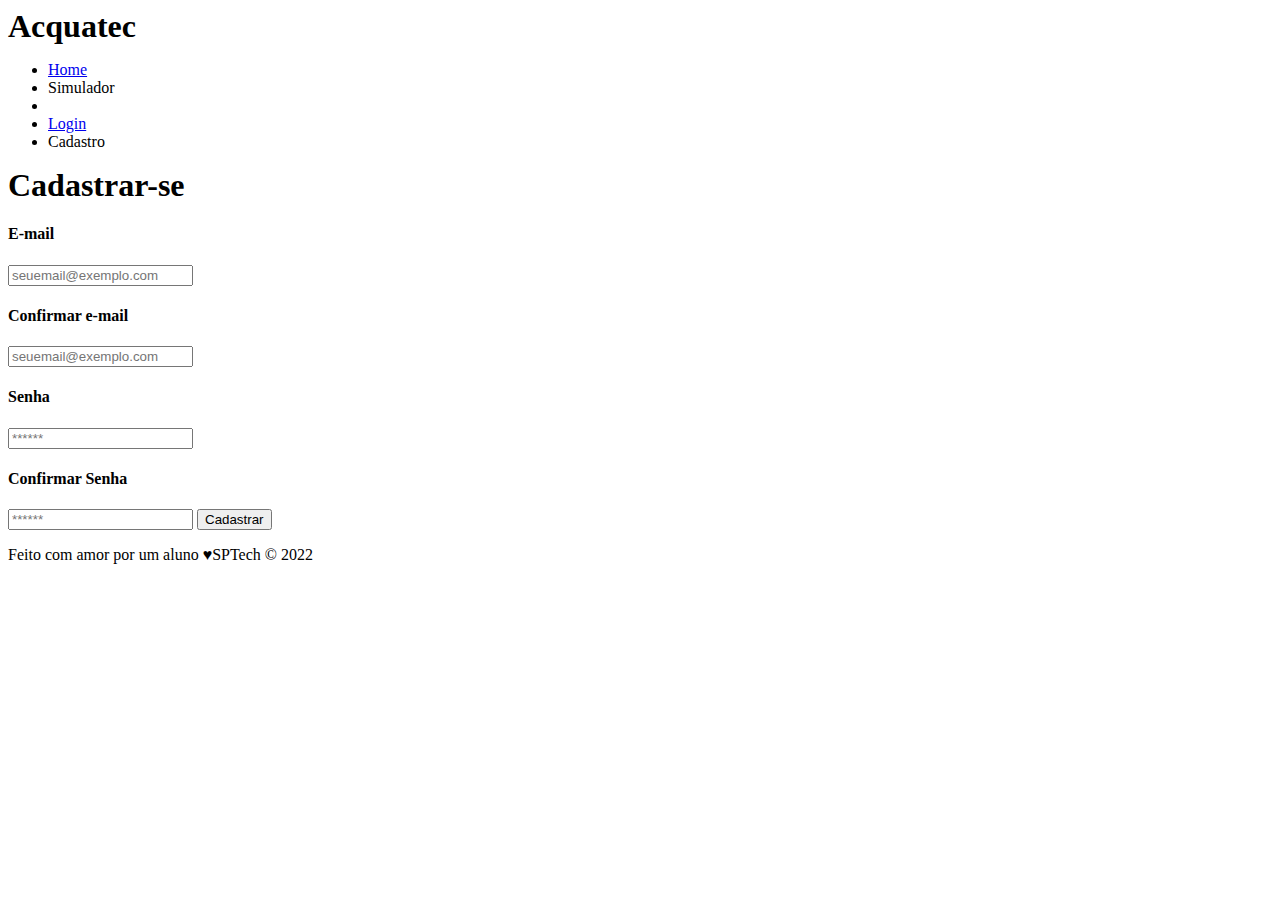
==== cadastro.html @ 4e9deb0c "Add files via upload" ====
<!DOCTYPE html>
<html lang="pt-br">

<head>
    <meta charset="UTF-8">
    <meta http-equiv="X-UA-Compatible" content="IE=edge">
    <meta name="viewport" content="width=device-width, initial-scale=1.0">
    <title>CADASTRO -AquaTec</title>
    <link rel="stylesheet" href="estilo.css">
</head>

<body>
    <div class="header">
        <div class="container">
            <h1 class="titulo">Acquatec</h1>
            <ul class="navBar">
                <li>
                    <a href="index.html">Home</a>
                </li>
                <li>Simulador</li>
                <li>
                <li><a href="login.html">Login</a></li>
                <li id="aqui">Cadastro</li>
            </ul>
        </div>
     </div>
     </div>

        <!-- Começo do Banner -->

        <div class="banner">
            <div class="container">
                <div class="card">
                    <h1>Cadastrar-se</h1>
                    <h4>E-mail</h4>
                    <input placeholder="seuemail@exemplo.com">
                    <h4>Confirmar e-mail</h4>
                    <input placeholder="seuemail@exemplo.com">
                    <h4>Senha</h4>
                    <input type="password" placeholder="******">
                    <h4>Confirmar Senha</h4>
                    <input type="password" placeholder="******">
                    <button>Cadastrar</button>
                </div>
            </div>
         </div>
                <!-- Fim do Banner -->

                <!-- Começo do footer -->
                <div class="footer">
                    <div class="container">
                        <p>
                            Feito com amor por um
                            aluno &hearts;SPTech &copy 2022
                        </p>
                    </div>
                </div>

</body>

</html>
---- estilo.css ----
.flex-item {
    width: 100px;
    height: 100px;
    border-radius: 4px;
    display: flex;
    align-items: center;
}

.base {
    margin-bottom: 15px;
    background-color: #d0d3d4;
    border-radius: 4px;
}

.box1 {
    background-color: #63b1bc;
}

.box2 {
    background-color: #1f2a44;
}

.box3 {
    background-color: #ed145b;
}

.box4 {
    background-color: #efb661;
}

h1 {
    margin: auto;
}

/* Insira o código abaixo */

 .container1 {
  display: flex;
}

.container2 {
    display: flex;
}

.container3 {
    display: flex;
}

.container4 {
  
}
.container5 {
  
}
.container6 {
  
} 

.container-exercicio-B{
display: flex;
flex-direction: column-reverse;
}

.container-desafio{

}
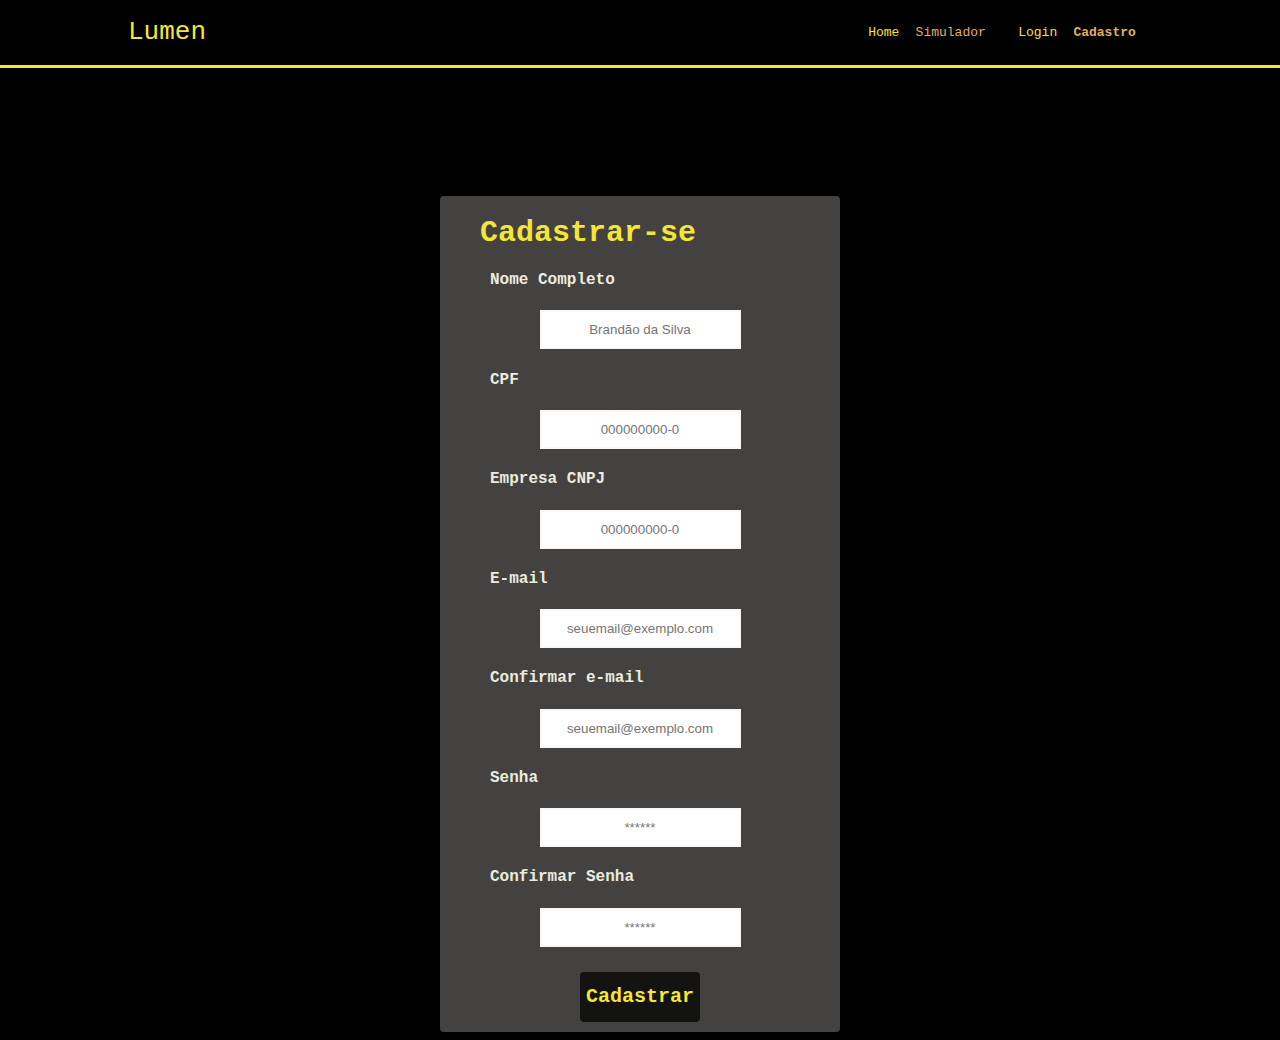
==== commit 24a13149: "Add files via upload" ====
--- a/cadastro.html
+++ b/cadastro.html
@@ -5,14 +5,14 @@
     <meta charset="UTF-8">
     <meta http-equiv="X-UA-Compatible" content="IE=edge">
     <meta name="viewport" content="width=device-width, initial-scale=1.0">
-    <title>CADASTRO -AquaTec</title>
+    <title>CADASTRO -Lumen</title>
     <link rel="stylesheet" href="estilo.css">
 </head>
 
 <body>
     <div class="header">
         <div class="container">
-            <h1 class="titulo">Acquatec</h1>
+            <h1 class="titulo">Lumen</h1>
             <ul class="navBar">
                 <li>
                     <a href="index.html">Home</a>
@@ -32,6 +32,12 @@
             <div class="container">
                 <div class="card">
                     <h1>Cadastrar-se</h1>
+                    <h4>Nome Completo</h4>
+                    <input placeholder="Brandão da Silva">
+                    <h4>CPF</h4>
+                    <input placeholder="000000000-0">
+                    <h4> Empresa  CNPJ </h4>
+                    <input placeholder="000000000-0">
                     <h4>E-mail</h4>
                     <input placeholder="seuemail@exemplo.com">
                     <h4>Confirmar e-mail</h4>
@@ -47,15 +53,7 @@
                 <!-- Fim do Banner -->
 
                 <!-- Começo do footer -->
-                <div class="footer">
-                    <div class="container">
-                        <p>
-                            Feito com amor por um
-                            aluno &hearts;SPTech &copy 2022
-                        </p>
-                    </div>
-                </div>
-
+               
 </body>
 
 </html>--- a/estilo.css
+++ b/estilo.css
@@ -1,66 +1,143 @@
-.flex-item {
-    width: 100px;
-    height: 100px;
-    border-radius: 4px;
+/* Começo do cabeçalho */
+body {
+    background-color: black;
+    margin: 0;
+    font-family: monospace;
+}
+
+.header{
+    border-bottom: 3px solid #f5e536;
+}
+
+.container {
+    width: 80%;
+    margin: auto;
     display: flex;
+}
+
+.header .container{
+    justify-content: space-between;
+}
+
+.header ul #aqui {
+    font-weight: 800;
+}
+
+ul {
+    color: #e3b062;
+}
+
+.titulo {
+    color: #f5e536;
+    width: fit-content;
+    font-weight: 500;
+}
+
+.navBar {
+    width: 300px;
+    padding: 0;
+    list-style: none;
+    display: flex;
+    justify-content: space-evenly;
     align-items: center;
 }
 
-.base {
-    margin-bottom: 15px;
-    background-color: #d0d3d4;
-    border-radius: 4px;
-}
+/* Fim do cabeçalho */
 
-.box1 {
-    background-color: #63b1bc;
-}
+/* Começo do Banner */
 
-.box2 {
-    background-color: #1f2a44;
-}
-
-.box3 {
-    background-color: #ed145b;
-}
-
-.box4 {
-    background-color: #efb661;
-}
-
-h1 {
-    margin: auto;
-}
-
-/* Insira o código abaixo */
-
- .container1 {
-  display: flex;
-}
-
-.container2 {
+.banner {
+    color: rgb(4, 2, 69);
     display: flex;
 }
 
-.container3 {
-    display: flex;
+.banner .container p span {
+    font-weight: 1000;
 }
 
-.container4 {
-  
-}
-.container5 {
-  
-}
-.container6 {
-  
-} 
-
-.container-exercicio-B{
-display: flex;
-flex-direction: column-reverse;
+.banner .container {
+    display: flex;
+    margin-top: 10%;
+    justify-content: center;
 }
 
-.container-desafio{
+.banner .container p{
+    width: 30%;
+}
 
+.banner .texto {
+    display: flex;
+    flex-direction: column;
+}
+
+.banner h1 {
+    color: #f5e536;
+    font-size: 40px;
+    width: 80%;
+    margin-bottom: 0%;
+}
+
+.banner h4 {
+    
+    color: #ecebdf;
+    width: 75%;
+}
+
+.banner .botao_cad {
+    width: 15%;
+    border-radius: 20px;
+    background-color: #f5e536;
+    border: 1px solid white;
+}
+
+.banner img {
+    width: 30%;
+    height: 30%;
+}
+
+/* Fim do banner */
+
+/* Começo do Footer */
+
+a {
+    color: #f5e536;
+    text-decoration: none;
+}
+
+.banner .container .card {
+    background-color: rgb(68, 66, 64);
+    height: fit-content;
+    width: 400px;
+    display: flex;
+    flex-direction: column;
+    color: #f5e536;
+    align-items: center;
+    border-radius: 4px;
+    padding-bottom: 10px;
+}
+
+.card h1 {
+    font-size: 30px;
+}
+
+.card h4 {
+    font-size: 16px;
+}
+
+.card input {
+    border: rgb(248, 248, 248) solid 2px;
+    padding: 10px;
+    text-align: center;
+}
+
+.card button {
+    width: 120px;
+    height: 50px;
+    background-color: rgb(19, 19, 18);
+    margin-top: 25px;
+    font: 700 20px monospace;
+    border: 0;
+    border-radius: 4px; 
+    color: #f5e536;
+    cursor: pointer;
 }